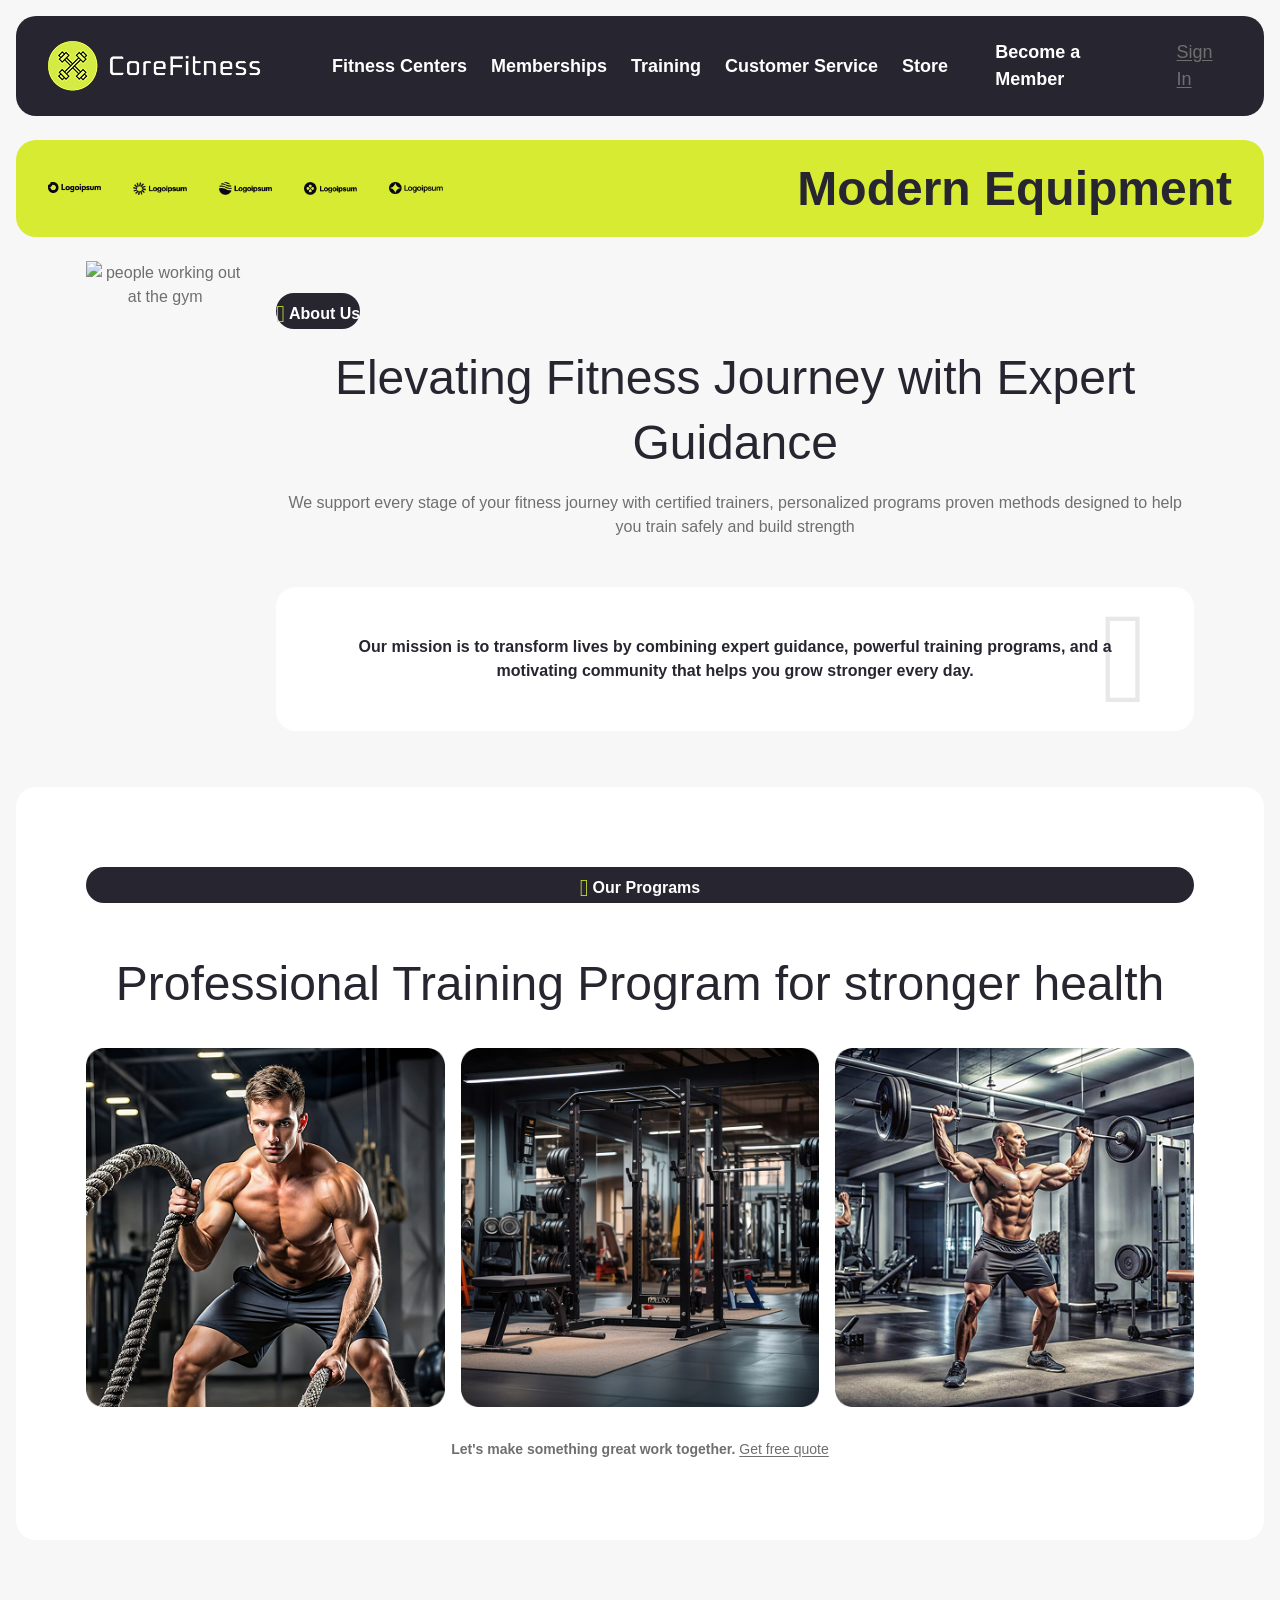
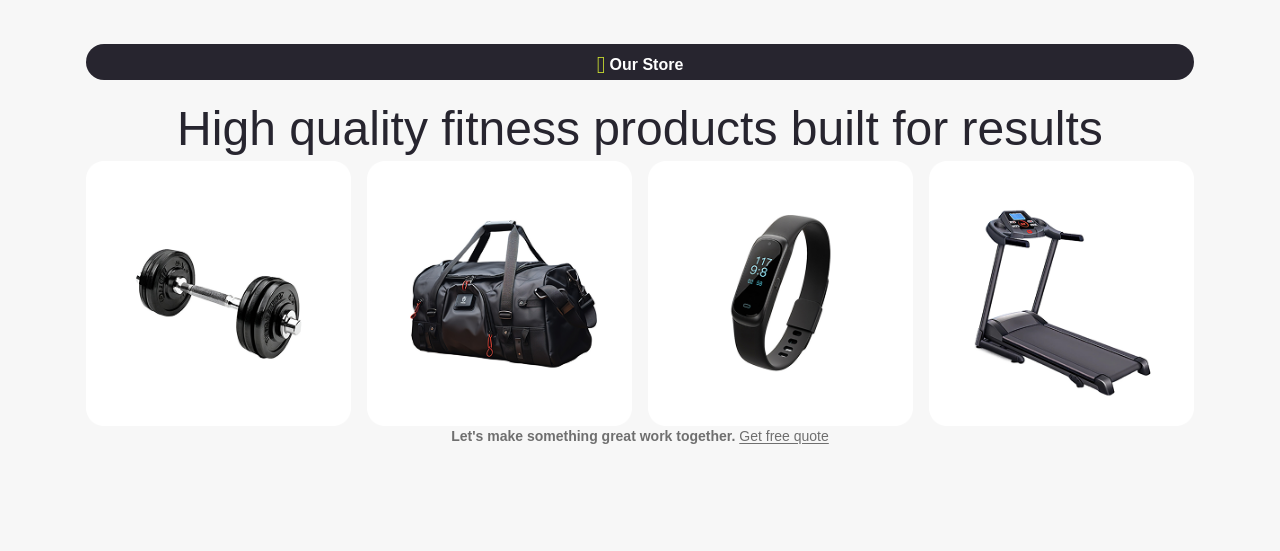
==== index.html @ 57005863 "initial commit 2.57" ====
<!DOCTYPE html>
<html lang="en">
<head>
    <meta charset="UTF-8">
    <meta name="viewport" content="width=device-width, initial-scale=1.0">
    <title>CoreFitness |  Gym & Fitness Center</title>
    <script src="https://kit.fontawesome.com/55d9285a26.js"defer></script>
    <link rel="stylesheet" href="CSS/theme.css">
    <link rel="stylesheet" href="CSS/site.css">
    <link rel="stylesheet" href="CSS/fonts.css">
</head>

<body>

    <div class="app-layout">
        <header>
            <div class="logotype">
                <a href="/"><img src="Images/logotype.png" alt="CoreFitness Logo"></a>
            </div>
            <nav class="main-menu">
                <ul class="menu">
                    <li class="menu-item">
                        <a class="menu-item-link" href="">Fitness Centers</a>
                    </li>

                    <li class="menu-item">
                        <a class="menu-item-link" href="">Memberships</a>
                    </li>

                    <li class="menu-item">
                        <a class="menu-item-link" href="">Training</a>
                    </li>

                    <li class="menu-item">
                        <a class="menu-item-link" href="">Customer Service</a>
                    </li>

                    <li class="menu-item">
                        <a class="menu-item-link" href="">Store</a>
                    </li>
                </ul>
            </nav>
            <nav class="account-menu">
                <ul class="menu">
                    <li class="menu-item">
                        <a class="menu-item-link" href="">Become a Member</a>
                    </li>
                    <li class="menu-item">
                        <a class="btn-menu-item-button" href="">Sign In</a>
                    </li>
                </ul>
            </nav>
        </header>
        <main>

            <!--hero section-->
            <section class="section_hero"></section>

            <!--brands section-->
            <section class="section_brands">
                <div class="brand-slider">
                    <img id="brand-1" src="Images/Clip path group (1).png" alt="brand 1">
                    <img id="brand-2" src="Images/Clip path group (2).png" alt="brand 2">
                    <img id="brand-3" src="Images/Clip path group (3).png" alt="brand 3">
                    <img id="brand-4" src="Images/Clip path group.png" alt="brand 4">
                    <img id="brand-5" src="Images/company-supports-logo-5-prime 1.png" alt="brand 5">
                </div>
                <h2>Modern Equipment</h2>
            </section>

                <!--about-us section-->
    <section class="section_about-us">
        <div class="container">
            <div class="about-us-area">
                <img class="about-us-image" src="images/left-column.png" alt="people working out at the gym">
                <div class="about-us-content">
                    <div class="section-title">About Us</div>
                    <h2 class="title">Elevating Fitness Journey with Expert Guidance</h2>
                    <p class="description">We support every stage of your fitness journey with certified trainers, personalized programs proven methods designed to help you train safely and build strength</p>

                    <div class="quote">
                        Our mission is to transform lives by combining expert guidance, 
                        powerful training programs, and a motivating community that helps 
                        you grow stronger every day.
                    </div>

                </div>
            </div>
        </div>
    </section>

    <!--our-programs section-->
    <section class="section_our-programs">
        <div class="container">
            <div class="our-program-area">
                <div class="section-title">Our Programs</div>
                <h2 class="title">Professional Training Program for stronger health</h2>
                <div class="program-slider">
                    <img src="Images/program-image-1 1.png" alt="man working out with ropes">
                    <img src="Images/program-image-2 1.png" alt="gym equipments">
                    <img src="Images/program-image-3 1.png" alt="a standing man lifting a weight bar">
                </div>
                <div class="additional-information">Let's make something great work together. <a href="#">Get free quote</a></div>
            </div>
        </div>
    </section>

    <!--our-store section-->
    <section class="section_our-store">
        <div class="container">
            <div class="our-store-area">
                <div class="section-title">Our Store</div>
                <h2 class="title">High quality fitness products built for results</h2>
                <div class="store-item-slider">
                    <img src="Images/product-image-1-prime 1.png" alt="Gym weights">
                    <img src="Images/product-image-2-prime 1.png" alt="gym bag">
                    <img src="Images/product-image-3-prime 1.png" alt="a gym watch">
                    <img src="Images/product-image-4-prime 1.png" alt="a thread wheel">
                </div>
                <div class="additional-information">Let's make something great work together. <a href="#">Get free quote</a></div>
            </div>
        </div>
    </section>

        </main>
        <footer></footer>
    </div>
    
</body>
</html>
---- CSS/theme.css ----
:root {
    /* Fonts */
    --font-default: "DM Sans", sans-serif;
    --font-heading: "Poppins", sans-serif;
    --font-fa: "Font Awesome";

    /* Colors */
    --theme-color: #d6eb31;
    --dark-color: #27252f;
    --dark-gray-color: #6F6F6F;
    --gray-color: #D9D9D9;
    --light-color: #f7f7f7;
    --white-color: #ffffff;
    --danger-color: #ce2b2baf;

    --body-background-color: var(--light-color);

    --text-color: var(--dark-gray-color);
    --heading-color: var(--dark-color);

    --border-color: var(--text-color);
    --border-accent-color: var(--theme-color);

    --link-color: var(--text-color);
    --link-hover-color: var(--gray-color);

    --menu-item-link-color: var(--white-color);
    --menu-item-link-hover-color: var(--theme-color);
    --menu-item-link-active-color: var(--theme-color);


    --button-background-color: var(--theme-color);
    --button-border-color: var(--theme-color);
    --button-text-color: var(--dark-color);

    --header-background-color: var(--dark-color);
    --header-text-color: var(--white-color);

    --footer-background-color: var(--dark-color);
    --footer-text-color: var(--white-color);


    --section-background-color: var(--white-color);
    --section-text-color: var(--dark-gray-color);

    --section-title-background-color: var(--dark-color);
    --section-title-text-color: var(--white-color);
    --section-title-dot-color: var(--theme-color);

    --quote-background-color: var(--white-color);
    --quote-text-color: var(--dark-color);

    --brands-background-color: var(--theme-color);
    
}
---- CSS/site.css ----
*,
*::before,
*::after {
    box-sizing: border-box;
}

html, body {
    background-color: var(--body-background-color);
    color: var(--text-color);
    font-family: var(--font-default);
    font-weight: 400;
    font-style: normal;
    font-size: 16px;
    line-height: 1.5;
    margin: 0;
}

svg,
img {
    display: block;
    max-width: 100%;
    height: auto;
}

hr {
    width: 100%;
    margin: 2rem 0;
    border: none;
    border: 1px solid var(--border-color);
    opacity: 0.2;

    &.accent {
        border: 1px solid var(--border-accent-color);
    }
}

h1, h2, h3, h4, h5, h6 {
    color: var(--heading-color);
    font-family: var(--font-heading);
    font-weight: 500;
    font-style: normal;
    margin: 1rem 0 0;
}

h1 {
    font-size: 48px;
    line-height: 65px;
}

h1 {
    font-size: 48px;
    line-height: 65px;
}

h2 {
    font-size: 48px;
    line-height: 65px;
}

a {
    font-size: 1em;
    color: var(--link-color);
    font-family: var(--font-default);
    font-weight: 400;
    font-style: normal;
    text-decoration: underline;
    text-underline-offset: 2px;

    &:hover {
            color: var(--link-hover-color);

    }
}

.btn,
button {
    display: inline-block;
    background-color: var(--button-background-color);
    border: 1px solid var(--button-border-color);
    color: var(--button-text-color);
    border-radius: 25px;
    padding: 0.9rem 1.5rem;
    text-decoration: none;
    font-family: var(--font-default);
    font-weight: 600;
    font-size: 1em;
    cursor: pointer;
}

.container {
    width: 100%;
    max-width: 100%;
    padding-inline: 1rem;
    margin-inline: auto;

    @media (width >= 768px) {
        max-width: 720px;
    }
    @media (width >= 1200px) {
        max-width: 1140px;
    }
    @media (width >= 1400px) {
        max-width: 1320px;
    }
}

.section-title {
    display: inline-block;
    background-color: var(--section-title-background-color);
    color: var(--section-title-text-color);
    padding: 0 1rem 0,25rem;
    border-radius: 25px;
    font-family: var(--font-default);
    font-weight: 600;
    font-size: 16px;

    &::before {
        content:"\e7d1";
        color: var(--section-title-dot-color);
        font-family: var(--font-fa);
        font-weight: 900;
        font-size: 1.5em;
        position: relative;
        top: 3px;
        margin-right: 4px;
    }
}

.quote {
    display: block;
    background-color: var(--quote-background-color);
    color: var(--quote-text-color);
    padding: 3rem 3rem;
    border-radius: 20px;
    font-family: var(--font-heading);
    font-weight: 600;
    font-size: 1rem;
    position: relative;
    margin: 2rem 0;;

    &::after {
        content: "\f10e";
        font-family: var(--font-fa);
        font-weight: 900;
        font-size: 8em;
        position: absolute;
        top: 50%;
        right: 5%;
        transform: translateY(-50%);
        opacity: 0.1;
        
    }

}

.menu {
    display: flex;
    gap: 1.5rem;
    align-items: center;
    list-style: none;
    padding: 0;
    margin: 0;


    .menu-item {
        font-size: 18px;
        .menu-item-link {
            color: var(--menu-item-link-color);
            text-decoration: none;
            font-weight: 600;

            &:hover {
                color: var(--menu-item-link-hover-color);
                text-decoration: underline;
            }

            &:active,
            &.active {
                color: var(--menu-item-link-active-color);
            }
            
        }

        .menu-item-button {
            text-decoration: none;
        }
    }
}

/*layouts*/
.app-layout {
    display: grid;
    grid-template-rows: auto 1fr auto;
    height: 100dvh;
    padding: 1rem;
}

/*global sections*/

header {
    display: grid;
    grid-template-columns: 1fr 3fr 1fr;
    align-items: center;
    min-height: 100px;
    background-color: var(--header-background-color);
    color: var(--header-text-color);
    border-radius: 20px;
    padding: 1rem 2rem;
    
    .main-menu{
        display: flex;
        justify-content: center;
    }

    .account-menu{
        display: flex;
        justify-content: flex-end;
    }
}

footer {

}

.page-title {
    text-align: center;
    margin: 3rem 0;
}


.section_brands {
    background-color: var(--brands-background-color);
    display: none;
    grid-template-columns: 1fr 2fr;
    align-items: center;
    padding: 1rem 2rem;
    border-radius: 20px;
    margin: 1.5rem 0;

    @media (width >= 992px) {
        display: grid;
        grid-template-columns: 1fr 2fr;

    }

    @media (width >= 1600px) {
      grid-template-columns: 3fr 2fr;
    }

    .brand-slider {
        display: grid;
        grid-template-columns: repeat(2, 1fr);
        gap: 2rem;


        @media (width >= 1200px) {
            grid-template-columns: repeat(5, 1fr);
        }

        

        #brand-3,
        #brand-4,
        #brand-5
        {
            display: none;
            @media (width >= 1200px) {
                display: block;
        }
    
    }
    }

    h2 {
        margin: 0;
        text-align: right;
        font-weight: 700;
    }
}




/* About-us section */
.section_about-us {
    margin: 1.5rem 0;
    text-align: center;

    @media (width >= 1200px) {
      align-items: center;
    }

    .about-us-area {
        display: flex;
        gap: 2rem;

        .about-us-image {
            display: none;

            @media (width >= 1200px) {
                display: block;
            }

        }

        .about-us-content {
            margin-top: 2rem;
            display: flex;
            flex-direction: column;
            align-items: center;

            @media (width >= 1200px) {
                align-items: start;
        }
    }
 }
}

/*our-program section*/
.section_our-programs {
    background-color: var(--section-background-color);
    border-radius: 20px;
    padding: 5rem 0;
    margin: 1.5rem 0;

    .our-program-area {
        display: grid;
        gap: 2rem;
        text-align: center;
    }

    .program-slider {
        display: grid;
        grid-template-columns: 1fr;
        gap: 1rem;


        @media (width >= 768px) {
            grid-template-columns: 1fr 1fr 1fr;
        }

        
    }

    .additional-information {
        font-weight: 600;
        font-size: 0.875em;

        a {
            display: block;
            @media (width >= 768px) {
            display: inline;
         }
         }
    }
}

/*our-store section*/
.section_our-store {
    border-radius: 20px;
    padding: 5rem 0;
    margin: 1.5rem 0;

    .our-store-area {
        display: flex;
        flex-direction: column;
        text-align: center;
    }

    .store-item-slider {
        display: grid;
        grid-template-columns: 1fr;
        gap: 1rem;

        @media (width >= 768px) {
            grid-template-columns: 1fr 1fr;
        }
         @media (width >= 1200px) {
            grid-template-columns: 1fr 1fr 1fr 1fr;
         }
    }

    .additional-information {
        font-weight: 600;
        font-size: 0.875em;

         a {
            display: block;
            @media (width >= 768px) {
            display: inline;
         }
         }
    }
}
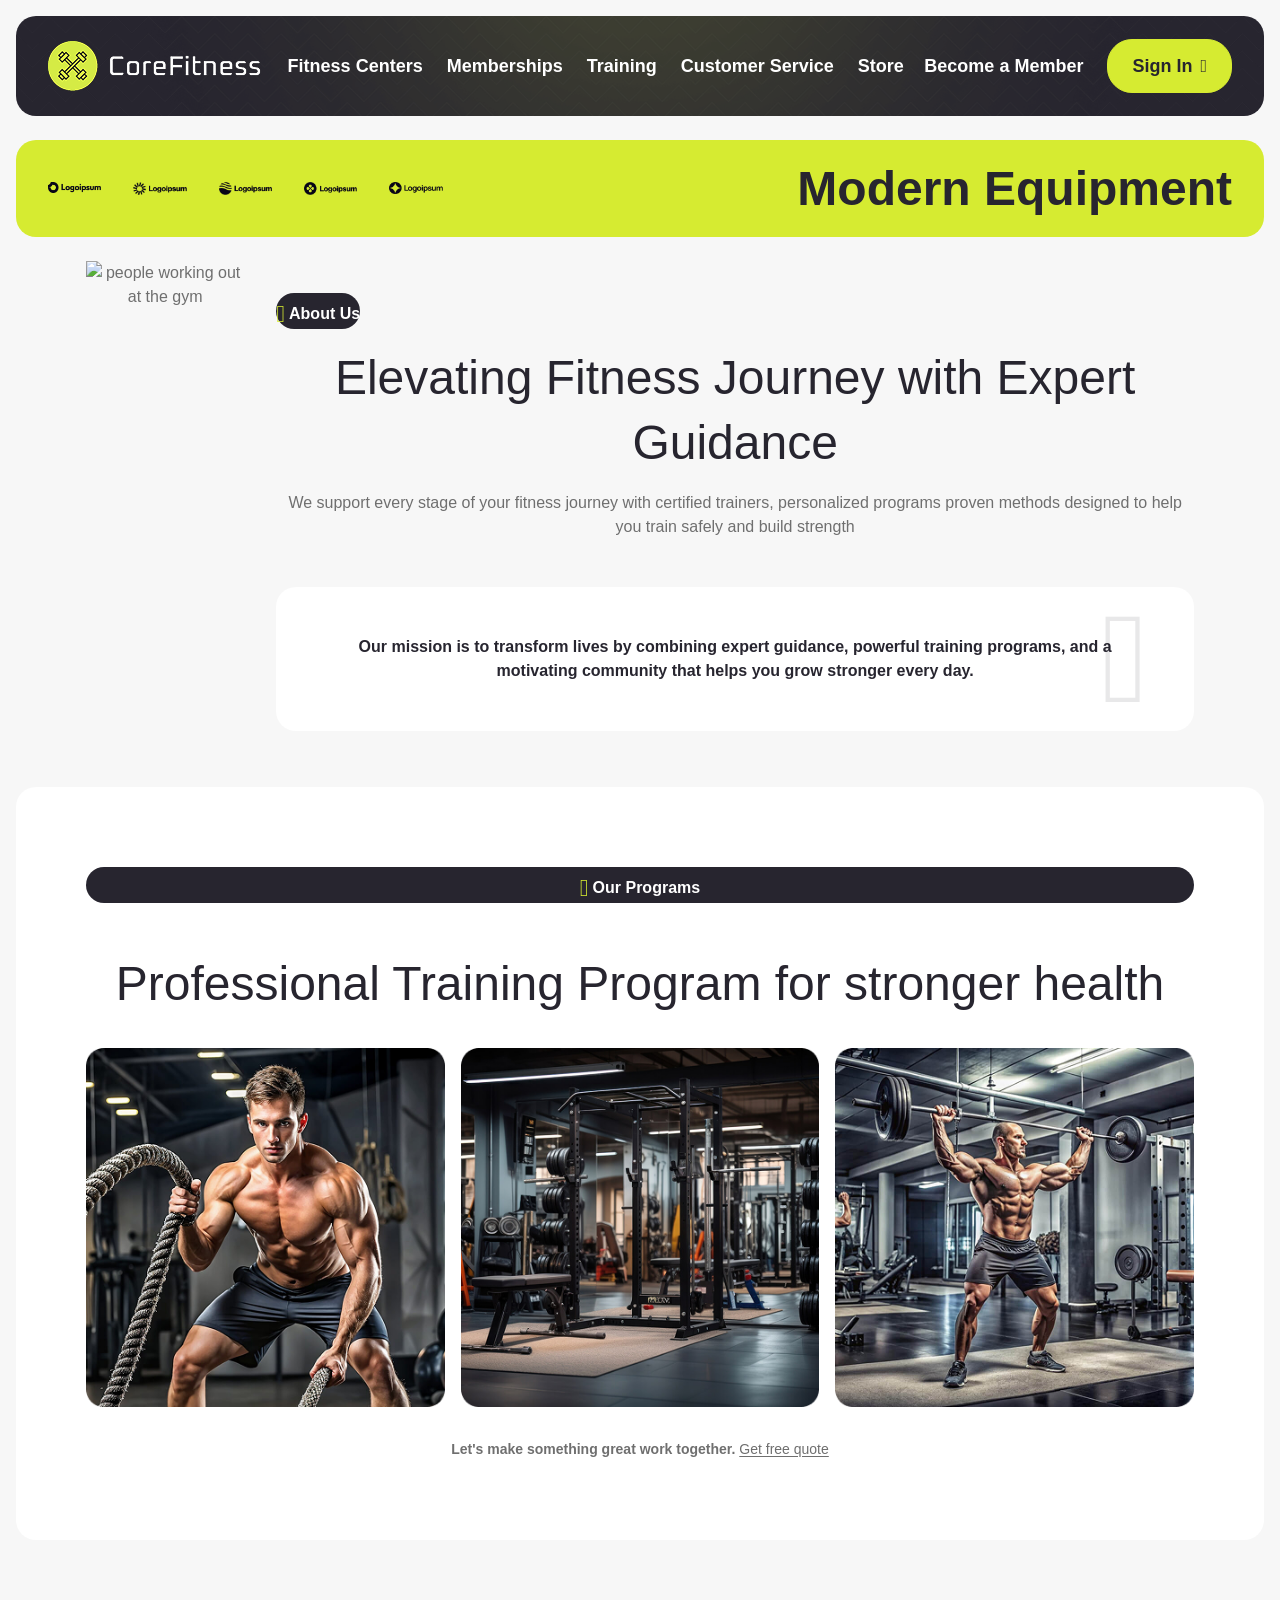
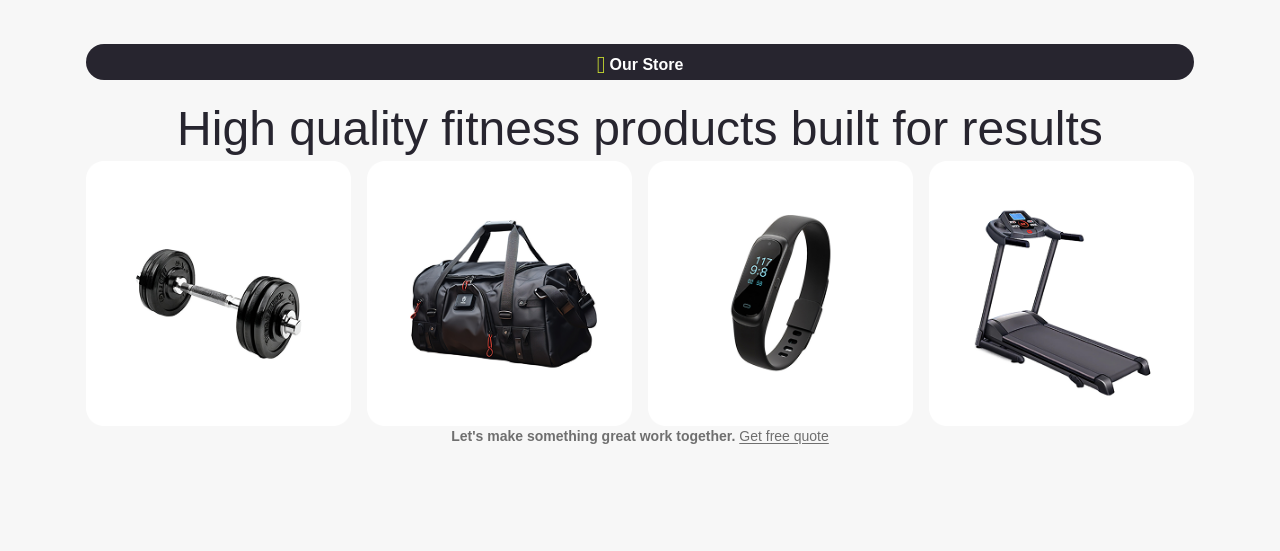
==== commit b54f0b4b: "navbar finished" ====
--- a/index.html
+++ b/index.html
@@ -4,7 +4,7 @@
     <meta charset="UTF-8">
     <meta name="viewport" content="width=device-width, initial-scale=1.0">
     <title>CoreFitness |  Gym & Fitness Center</title>
-    <script src="https://kit.fontawesome.com/55d9285a26.js"defer></script>
+    <link href="https://cdnjs.cloudflare.com/ajax/libs/font-awesome/6.0.0/css/all.min.css" rel="stylesheet">
     <link rel="stylesheet" href="CSS/theme.css">
     <link rel="stylesheet" href="CSS/site.css">
     <link rel="stylesheet" href="CSS/fonts.css">
@@ -46,7 +46,7 @@
                         <a class="menu-item-link" href="">Become a Member</a>
                     </li>
                     <li class="menu-item">
-                        <a class="btn-menu-item-button" href="">Sign In</a>
+                        <a class="btn accent" href="">Sign In</a>
                     </li>
                 </ul>
             </nav>
--- a/CSS/theme.css
+++ b/CSS/theme.css
@@ -32,6 +32,13 @@
     --button-background-color: var(--theme-color);
     --button-border-color: var(--theme-color);
     --button-text-color: var(--dark-color);
+    --button-background-hover-color: var(--dark-color);
+    --button-border-hover-color: var(--dark-color);
+    --button-text-hover-color: var(--white-color);
+    --button-accent-background-hover-color: var(--white-color);
+    --button-accent-border-hover-color: var(--white-color);
+    --button-accent-text-hover-color: var(--dark-color);
+    
 
     --header-background-color: var(--dark-color);
     --header-text-color: var(--white-color);
--- a/CSS/site.css
+++ b/CSS/site.css
@@ -72,19 +72,41 @@
     }
 }
 
-.btn,
-button {
+.btn, button {
     display: inline-block;
     background-color: var(--button-background-color);
     border: 1px solid var(--button-border-color);
     color: var(--button-text-color);
     border-radius: 25px;
-    padding: 0.9rem 1.5rem;
+    padding: 0.8rem 1.5rem;
     text-decoration: none;
     font-family: var(--font-default);
     font-weight: 600;
     font-size: 1em;
     cursor: pointer;
+
+    transition: background-color 0.15s ease-in-out,
+                border-color 0.15s ease-in-out,
+                color 0.15s ease-in-out;
+
+    &::after {
+        content:"\f054";
+        font-family: var(--font-fa);
+        font-weight: 900;
+        font-size: 1em;
+        margin-left: 0.5rem;
+    }
+    &:hover {
+        background-color: var(--button-background-hover-color);
+        border: 1px solid var(--button-border-hover-color);
+        color: var(--button-text-hover-color);
+    }
+
+    &.accent:hover {
+        background-color: var(--button-accent-background-hover-color);
+        border: 1px solid var(--button-accent-border-hover-color);
+        color: var(--button-accent-text-hover-color);
+    }
 }
 
 .container {
@@ -164,6 +186,7 @@
 
     .menu-item {
         font-size: 18px;
+        white-space: nowrap;
         .menu-item-link {
             color: var(--menu-item-link-color);
             text-decoration: none;
@@ -181,9 +204,7 @@
             
         }
 
-        .menu-item-button {
-            text-decoration: none;
-        }
+        
     }
 }
 
@@ -203,6 +224,9 @@
     align-items: center;
     min-height: 100px;
     background-color: var(--header-background-color);
+    background-image: url(../Images/dark-section-img.png);
+    background-repeat: no-repeat;
+    background-size: 100%;
     color: var(--header-text-color);
     border-radius: 20px;
     padding: 1rem 2rem;
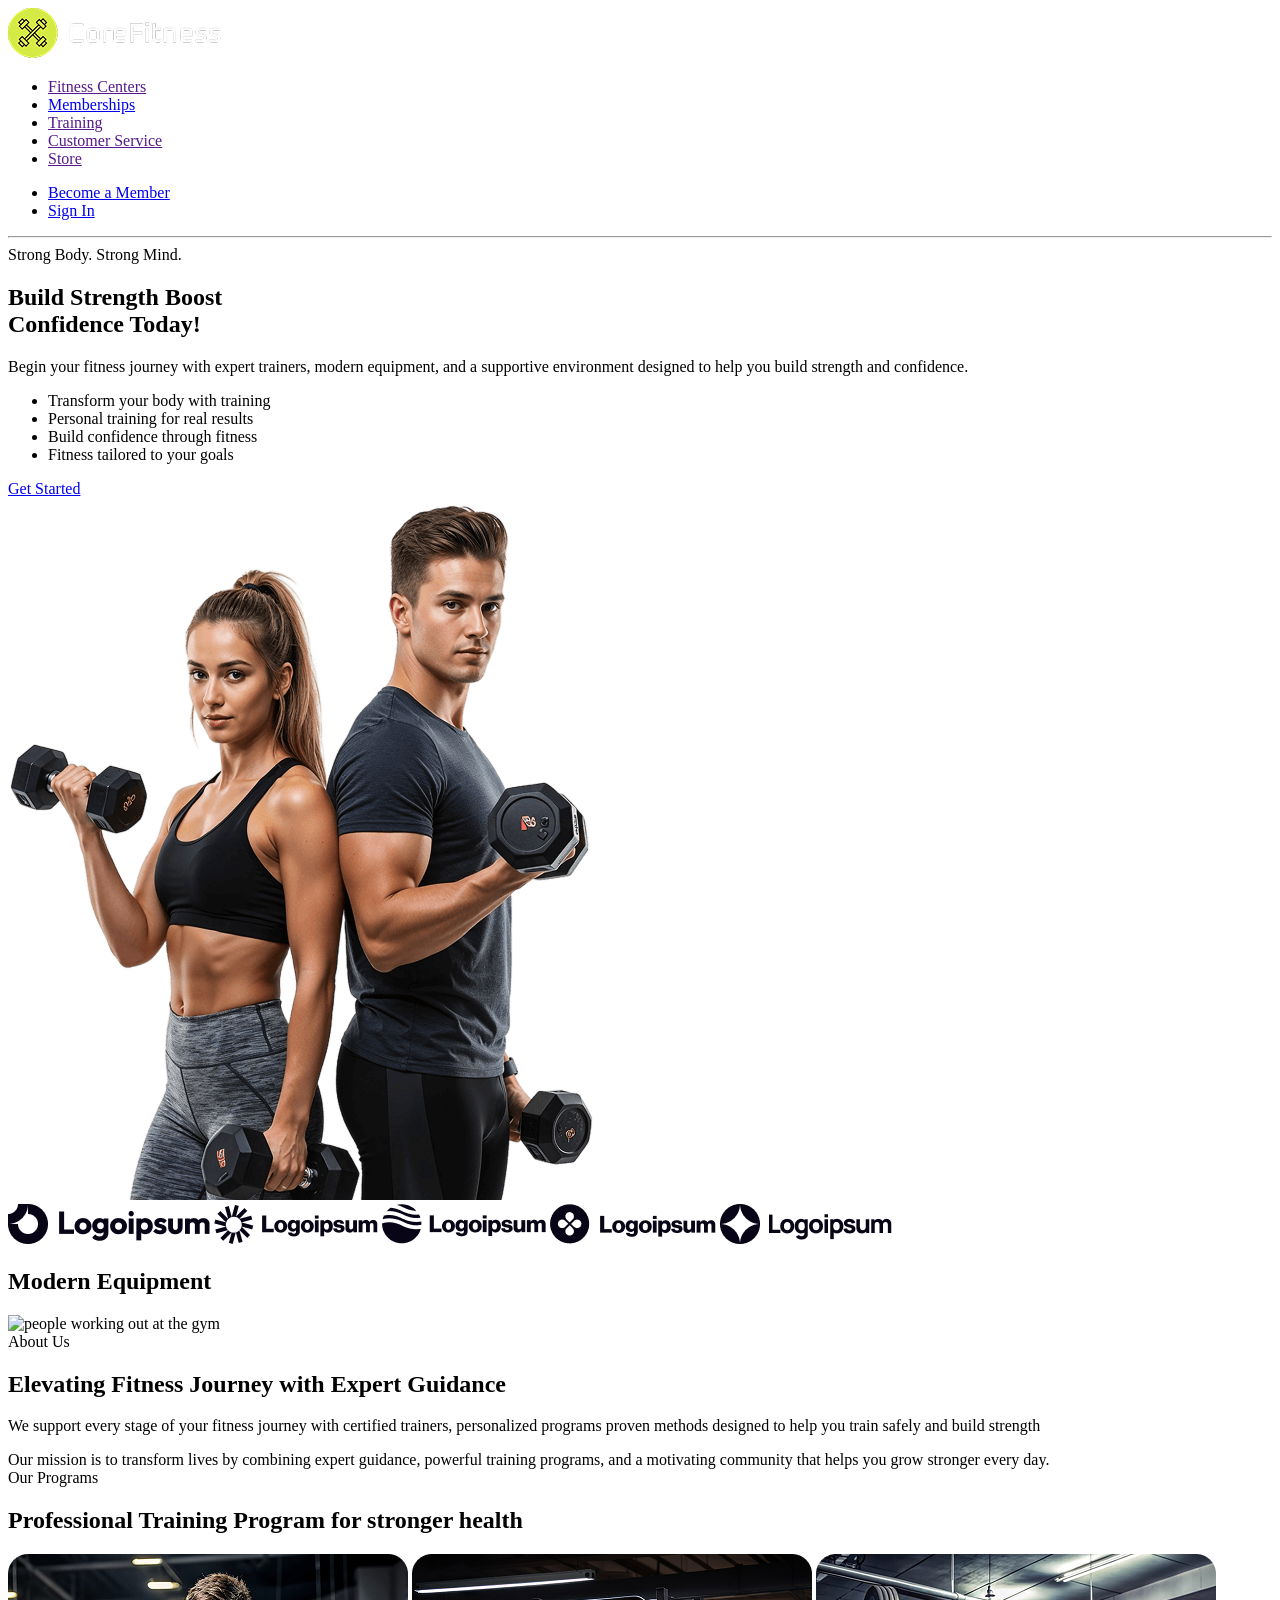
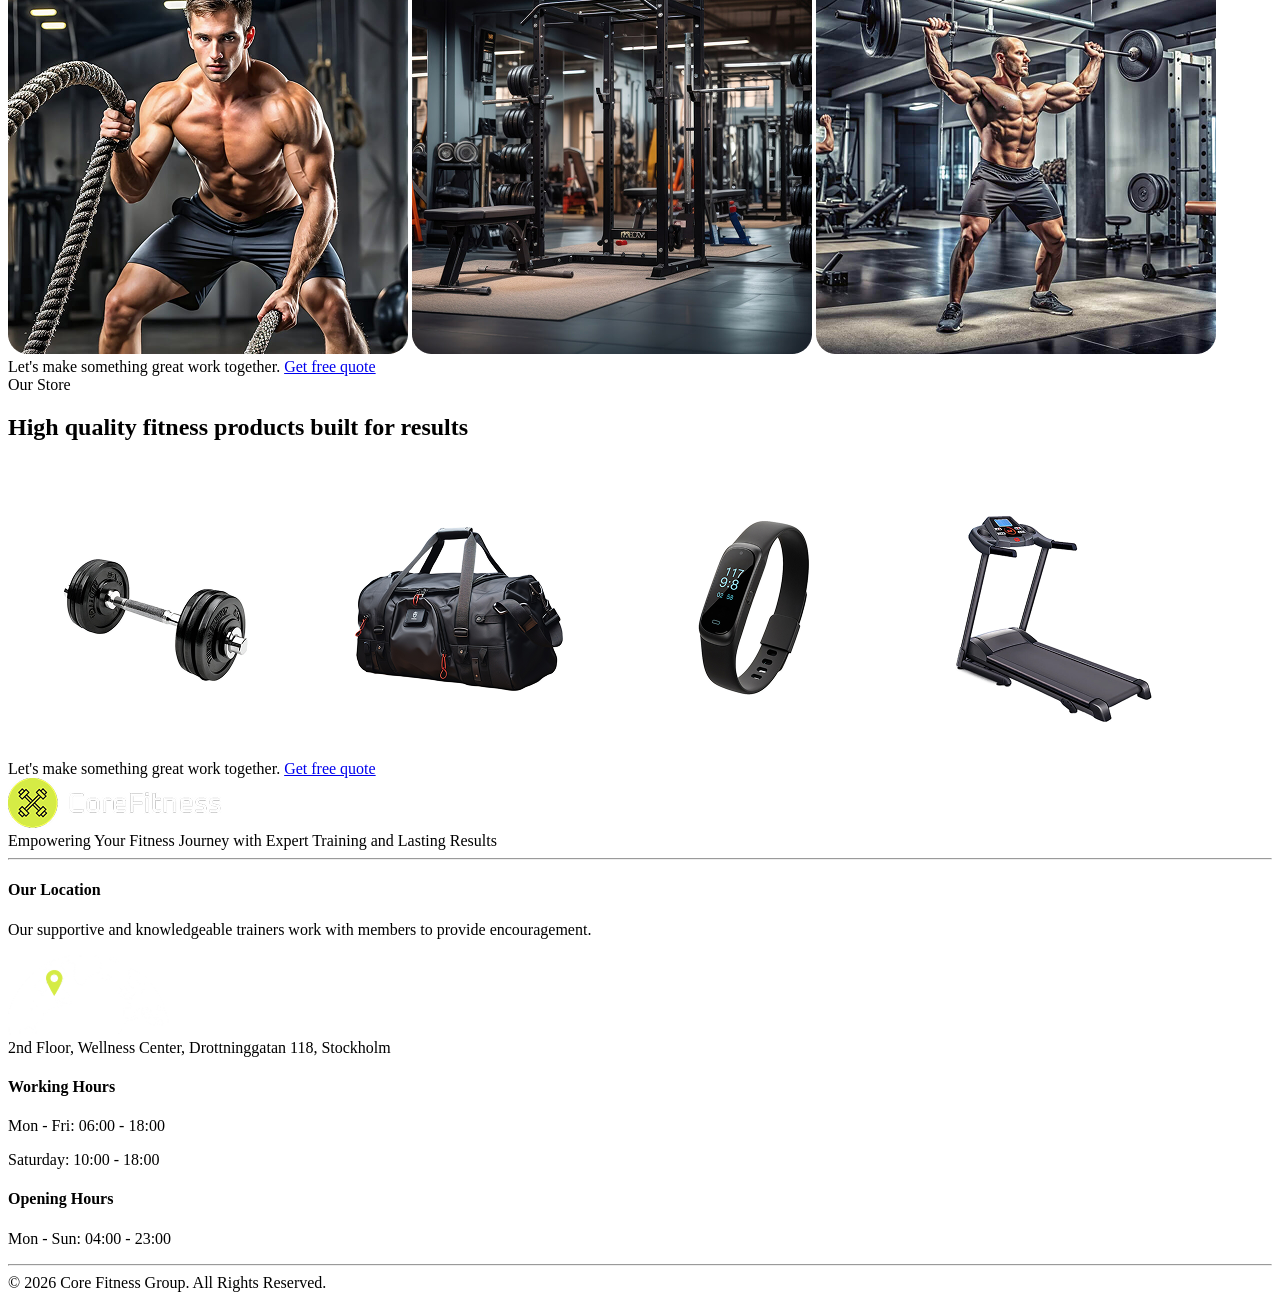
==== commit f0dc9781: "add herosection, footer and improved layout structure" ====
--- a/index.html
+++ b/index.html
@@ -1,130 +1,269 @@
-<!DOCTYPE html>
+<!doctype html>
 <html lang="en">
-<head>
-    <meta charset="UTF-8">
-    <meta name="viewport" content="width=device-width, initial-scale=1.0">
-    <title>CoreFitness |  Gym & Fitness Center</title>
-    <link href="https://cdnjs.cloudflare.com/ajax/libs/font-awesome/6.0.0/css/all.min.css" rel="stylesheet">
-    <link rel="stylesheet" href="CSS/theme.css">
-    <link rel="stylesheet" href="CSS/site.css">
-    <link rel="stylesheet" href="CSS/fonts.css">
-</head>
-
-<body>
-
+  <head>
+    <meta charset="UTF-8" />
+    <meta name="viewport" content="width=device-width, initial-scale=1.0" />
+    <title>CoreFitness | Gym & Fitness Center</title>
+    <link
+      href="https://cdnjs.cloudflare.com/ajax/libs/font-awesome/6.0.0/css/all.min.css"
+      rel="stylesheet"
+    />
+    <link rel="stylesheet" href="css/fonts.css" />
+    <link rel="stylesheet" href="css/site.css" />
+    <link rel="stylesheet" href="css/theme.css" />
+  </head>
+
+  <body>
     <div class="app-layout">
-        <header>
-            <div class="logotype">
-                <a href="/"><img src="Images/logotype.png" alt="CoreFitness Logo"></a>
+      <header>
+        <div class="logotype">
+          <a href="/"
+            ><img src="Images/logotype.png" alt="CoreFitness Logo"
+          /></a>
+        </div>
+        <nav class="main-menu">
+          <ul class="menu">
+            <li class="menu-item">
+              <a class="menu-item-link" href="">Fitness Centers</a>
+            </li>
+
+            <li class="menu-item">
+              <a class="menu-item-link active" href="membership.html">Memberships</a>
+            </li>
+
+            <li class="menu-item">
+              <a class="menu-item-link" href="">Training</a>
+            </li>
+
+            <li class="menu-item">
+              <a class="menu-item-link" href="">Customer Service</a>
+            </li>
+
+            <li class="menu-item">
+              <a class="menu-item-link" href="">Store</a>
+            </li>
+          </ul>
+        </nav>
+        <nav class="account-menu">
+          <ul class="menu">
+            <li class="menu-item">
+              <a class="menu-item-link" href="#">Become a Member</a>
+            </li>
+            <li class="menu-item">
+              <a class="btn accent" href="#">Sign In</a>
+            </li>
+          </ul>
+        </nav>
+
+
+        <hr>
+      </header>
+      <main>
+        <!--hero section-->
+        <section class="section_hero">
+        <div class="hero-container">
+
+    <div class="hero-content">
+      <div class="hero-badge">Strong Body. Strong Mind.</div>
+
+      <h1 class="hero-title">
+        Build Strength Boost <br />
+        Confidence Today!
+      </h1>
+
+      <p class="hero-description">
+        Begin your fitness journey with expert trainers, modern equipment, and a supportive environment designed to help you build strength and confidence.
+      </p>
+
+      <ul class="hero-features">
+        <li>Transform your body with training</li>
+        <li>Personal training for real results</li>
+        <li>Build confidence through fitness</li>
+        <li>Fitness tailored to your goals</li>
+      </ul>
+
+      <a href="#" class="btn accent">Get Started</a>
+    </div>
+
+    <div class="hero-image">
+      <img src="Images/right-column.png" alt="fitness people" />
+    </div>
+
+  </div>
+</section>
+
+        <!--brands section-->
+        <section class="section_brands">
+          <div class="brand-slider">
+            <img
+              id="brand-1"
+              src="Images/Clip path group (1).png"
+              alt="brand 1"
+            />
+            <img
+              id="brand-2"
+              src="Images/Clip path group (2).png"
+              alt="brand 2"
+            />
+            <img
+              id="brand-3"
+              src="Images/Clip path group (3).png"
+              alt="brand 3"
+            />
+            <img id="brand-4" src="Images/Clip path group.png" alt="brand 4" />
+            <img
+              id="brand-5"
+              src="Images/company-supports-logo-5-prime 1.png"
+              alt="brand 5"
+            />
+          </div>
+          <h2>Modern Equipment</h2>
+        </section>
+
+        <!--about-us section-->
+        <section class="section_about-us">
+          <div class="container">
+            <div class="about-us-area">
+              <img
+                class="about-us-image"
+                src="images/left-column.png"
+                alt="people working out at the gym"
+              />
+              <div class="about-us-content">
+                <div class="section-title">About Us</div>
+                <h2 class="title">
+                  Elevating Fitness Journey with Expert Guidance
+                </h2>
+                <p class="description">
+                  We support every stage of your fitness journey with certified
+                  trainers, personalized programs proven methods designed to
+                  help you train safely and build strength
+                </p>
+
+                <div class="quote">
+                  Our mission is to transform lives by combining expert
+                  guidance, powerful training programs, and a motivating
+                  community that helps you grow stronger every day.
+                </div>
+              </div>
             </div>
-            <nav class="main-menu">
-                <ul class="menu">
-                    <li class="menu-item">
-                        <a class="menu-item-link" href="">Fitness Centers</a>
-                    </li>
-
-                    <li class="menu-item">
-                        <a class="menu-item-link" href="">Memberships</a>
-                    </li>
-
-                    <li class="menu-item">
-                        <a class="menu-item-link" href="">Training</a>
-                    </li>
-
-                    <li class="menu-item">
-                        <a class="menu-item-link" href="">Customer Service</a>
-                    </li>
-
-                    <li class="menu-item">
-                        <a class="menu-item-link" href="">Store</a>
-                    </li>
-                </ul>
-            </nav>
-            <nav class="account-menu">
-                <ul class="menu">
-                    <li class="menu-item">
-                        <a class="menu-item-link" href="">Become a Member</a>
-                    </li>
-                    <li class="menu-item">
-                        <a class="btn accent" href="">Sign In</a>
-                    </li>
-                </ul>
-            </nav>
-        </header>
-        <main>
-
-            <!--hero section-->
-            <section class="section_hero"></section>
-
-            <!--brands section-->
-            <section class="section_brands">
-                <div class="brand-slider">
-                    <img id="brand-1" src="Images/Clip path group (1).png" alt="brand 1">
-                    <img id="brand-2" src="Images/Clip path group (2).png" alt="brand 2">
-                    <img id="brand-3" src="Images/Clip path group (3).png" alt="brand 3">
-                    <img id="brand-4" src="Images/Clip path group.png" alt="brand 4">
-                    <img id="brand-5" src="Images/company-supports-logo-5-prime 1.png" alt="brand 5">
-                </div>
-                <h2>Modern Equipment</h2>
-            </section>
-
-                <!--about-us section-->
-    <section class="section_about-us">
-        <div class="container">
-            <div class="about-us-area">
-                <img class="about-us-image" src="images/left-column.png" alt="people working out at the gym">
-                <div class="about-us-content">
-                    <div class="section-title">About Us</div>
-                    <h2 class="title">Elevating Fitness Journey with Expert Guidance</h2>
-                    <p class="description">We support every stage of your fitness journey with certified trainers, personalized programs proven methods designed to help you train safely and build strength</p>
-
-                    <div class="quote">
-                        Our mission is to transform lives by combining expert guidance, 
-                        powerful training programs, and a motivating community that helps 
-                        you grow stronger every day.
-                    </div>
-
-                </div>
+          </div>
+        </section>
+
+        <!--our-programs section-->
+        <section class="section_our-programs">
+          <div class="container">
+            <div class="our-program-area">
+              <div class="section-title">Our Programs</div>
+              <h2 class="title">
+                Professional Training Program for stronger health
+              </h2>
+              <div class="program-slider">
+                <img
+                  src="Images/program-image-1 1.png"
+                  alt="man working out with ropes"
+                />
+                <img src="Images/program-image-2 1.png" alt="gym equipments" />
+                <img
+                  src="Images/program-image-3 1.png"
+                  alt="a standing man lifting a weight bar"
+                />
+              </div>
+              <div class="additional-information">
+                Let's make something great work together.
+                <a href="#">Get free quote</a>
+              </div>
             </div>
+          </div>
+        </section>
+
+        <!--our-store section-->
+        <section class="section_our-store">
+          <div class="container">
+            <div class="our-store-area">
+              <div class="section-title">Our Store</div>
+              <h2 class="title">
+                High quality fitness products built for results
+              </h2>
+              <div class="store-item-slider">
+                <img
+                  src="Images/product-image-1-prime 1.png"
+                  alt="Gym weights"
+                />
+                <img src="Images/product-image-2-prime 1.png" alt="gym bag" />
+                <img
+                  src="Images/product-image-3-prime 1.png"
+                  alt="a gym watch"
+                />
+                <img
+                  src="Images/product-image-4-prime 1.png"
+                  alt="a thread wheel"
+                />
+              </div>
+              <div class="additional-information">
+                Let's make something great work together.
+                <a href="#">Get free quote</a>
+              </div>
+            </div>
+          </div>
+        </section>
+      </main>
+      
+        <footer class="footer">
+  <div class="footer-container">
+
+    <div class="footer-top">
+      <div class="footer-logo">
+        <img src="Images/logotype.png" alt="CoreFitness logo" />
+      </div>
+
+      <div class="footer-heading">
+        Empowering Your Fitness Journey with Expert Training and Lasting Results
+      </div>
+    </div>
+
+    <hr />
+
+    <div class="footer-content">
+
+      <div class="footer-left">
+        <h4>Our Location</h4>
+        <p>
+            Our supportive and knowledgeable trainers work with members to provide encouragement.
+        </p>
+
+  <div class="footer-map">
+    <div class="footer-location">
+        <img src="../Images/footer-location-map 1.png" alt="">
+    </div>
+</div>
+<span>2nd Floor, Wellness Center, Drottninggatan 118, Stockholm</span>
+</div>
+
+      <div class="footer-right">
+        <div>
+          <h4>Working Hours</h4>
+          <p>Mon - Fri: 06:00 - 18:00</p>
+          <p>Saturday: 10:00 - 18:00</p>
         </div>
-    </section>
-
-    <!--our-programs section-->
-    <section class="section_our-programs">
-        <div class="container">
-            <div class="our-program-area">
-                <div class="section-title">Our Programs</div>
-                <h2 class="title">Professional Training Program for stronger health</h2>
-                <div class="program-slider">
-                    <img src="Images/program-image-1 1.png" alt="man working out with ropes">
-                    <img src="Images/program-image-2 1.png" alt="gym equipments">
-                    <img src="Images/program-image-3 1.png" alt="a standing man lifting a weight bar">
-                </div>
-                <div class="additional-information">Let's make something great work together. <a href="#">Get free quote</a></div>
-            </div>
+
+        <div>
+          <h4>Opening Hours</h4>
+          <p>Mon - Sun: 04:00 - 23:00</p>
         </div>
-    </section>
-
-    <!--our-store section-->
-    <section class="section_our-store">
-        <div class="container">
-            <div class="our-store-area">
-                <div class="section-title">Our Store</div>
-                <h2 class="title">High quality fitness products built for results</h2>
-                <div class="store-item-slider">
-                    <img src="Images/product-image-1-prime 1.png" alt="Gym weights">
-                    <img src="Images/product-image-2-prime 1.png" alt="gym bag">
-                    <img src="Images/product-image-3-prime 1.png" alt="a gym watch">
-                    <img src="Images/product-image-4-prime 1.png" alt="a thread wheel">
-                </div>
-                <div class="additional-information">Let's make something great work together. <a href="#">Get free quote</a></div>
-            </div>
-        </div>
-    </section>
-
-        </main>
-        <footer></footer>
-    </div>
-    
-</body>
-</html> +      </div>
+
+    </div>
+
+    <hr />
+
+    <div class="footer-bottom">
+      © 2026 Core Fitness Group. All Rights Reserved.
+    </div>
+
+  </div>
+</footer>
+      
+    </div>
+  </body>
+</html>
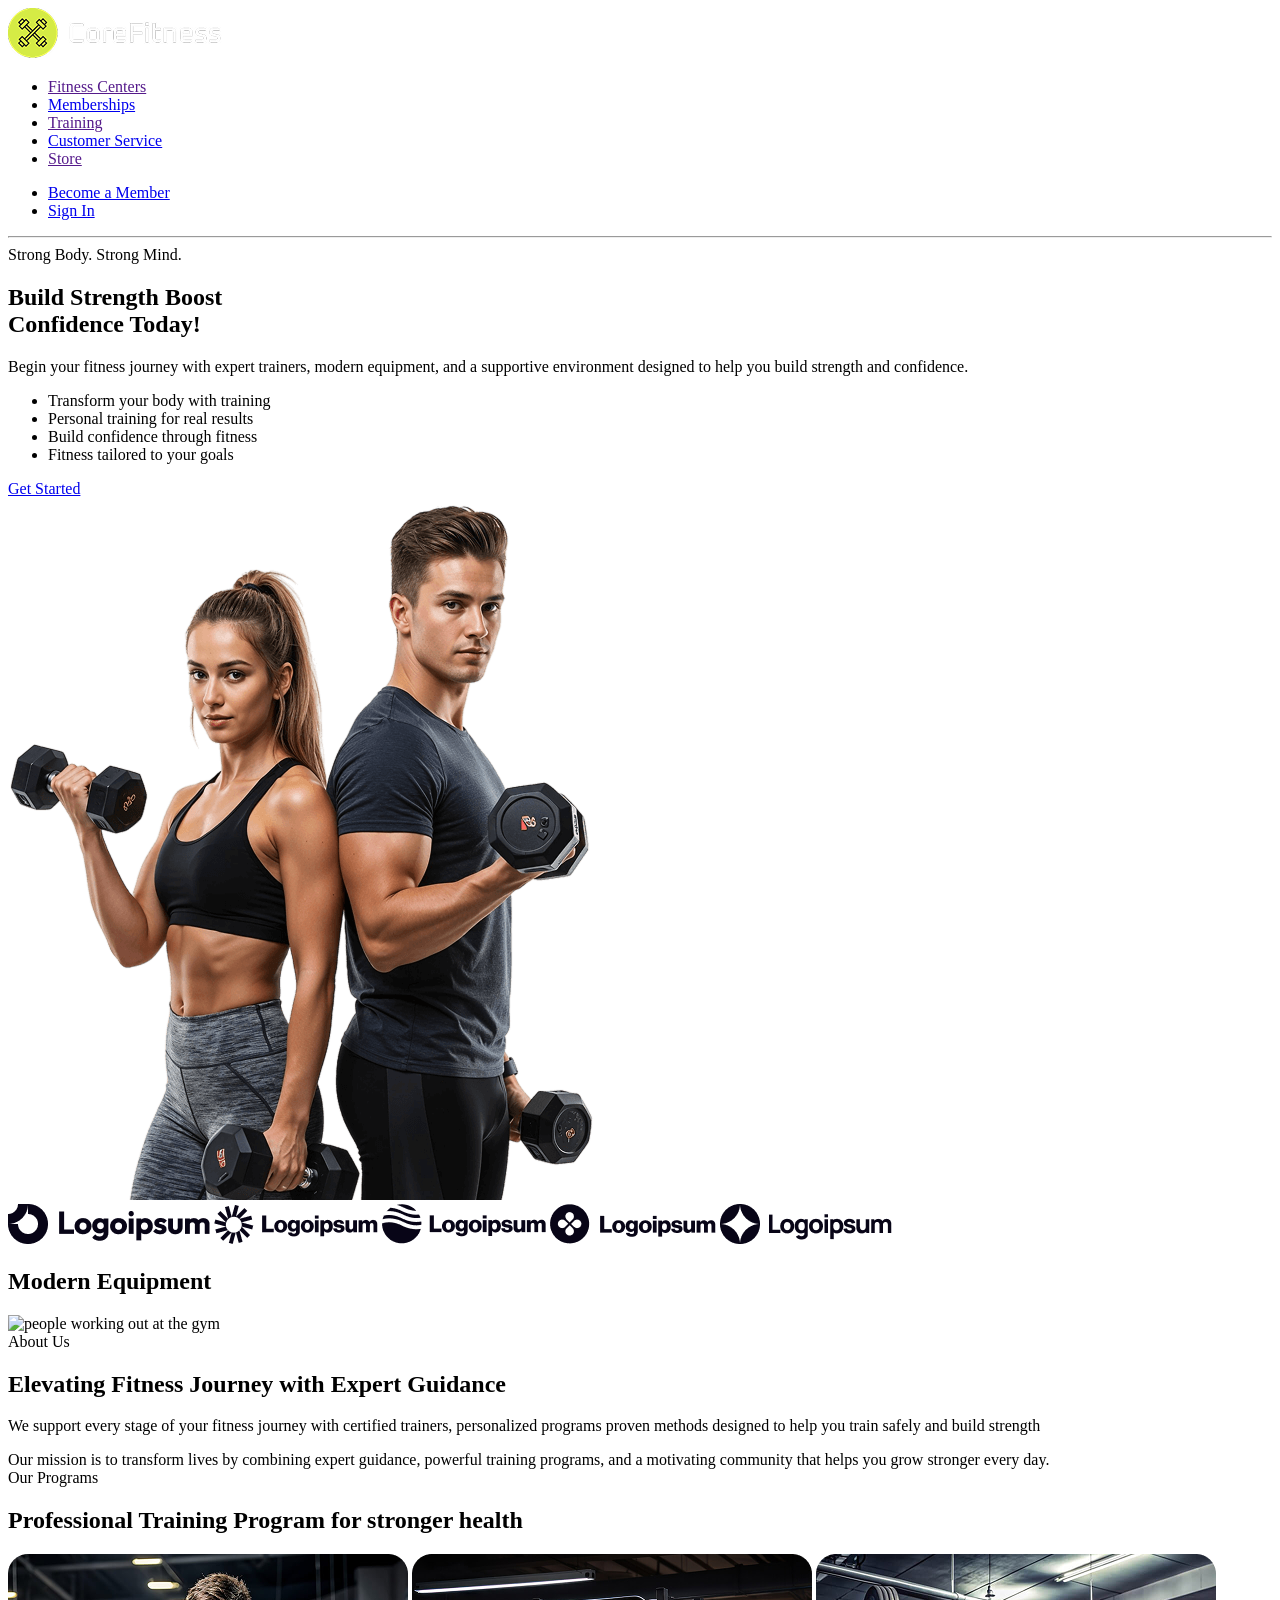
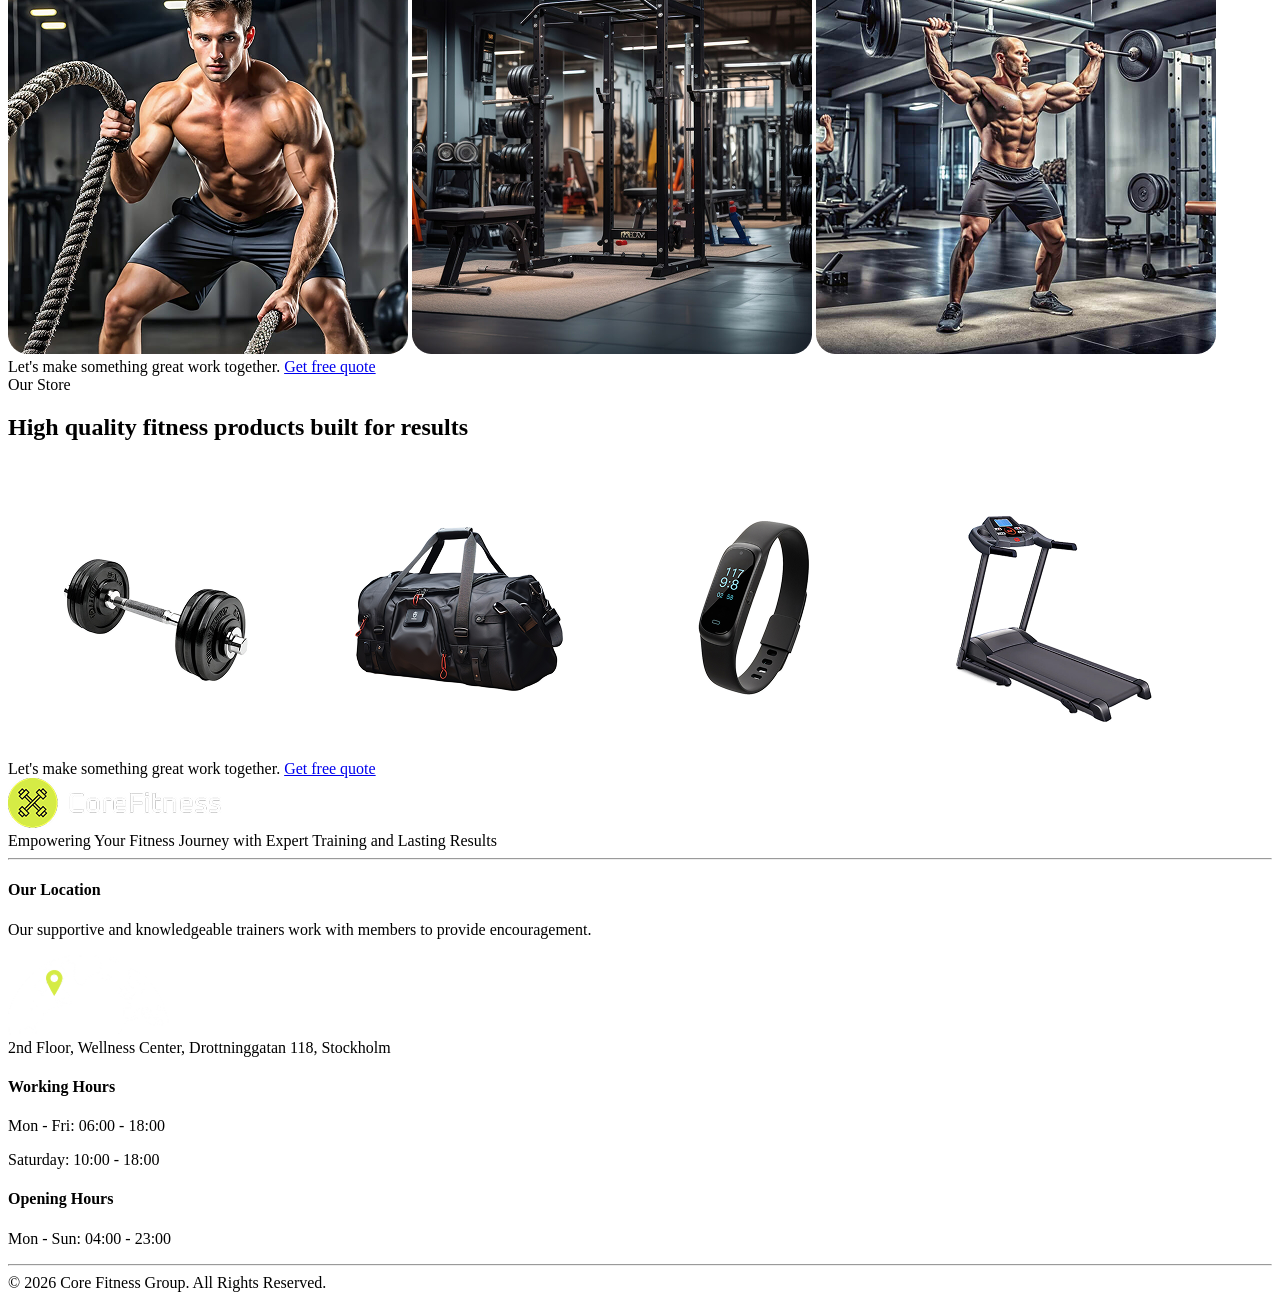
==== commit b903c160: "added header and footer to customer" ====
--- a/index.html
+++ b/index.html
@@ -36,7 +36,7 @@
             </li>
 
             <li class="menu-item">
-              <a class="menu-item-link" href="">Customer Service</a>
+              <a class="menu-item-link active" href="customer.html">Customer Service</a>
             </li>
 
             <li class="menu-item">
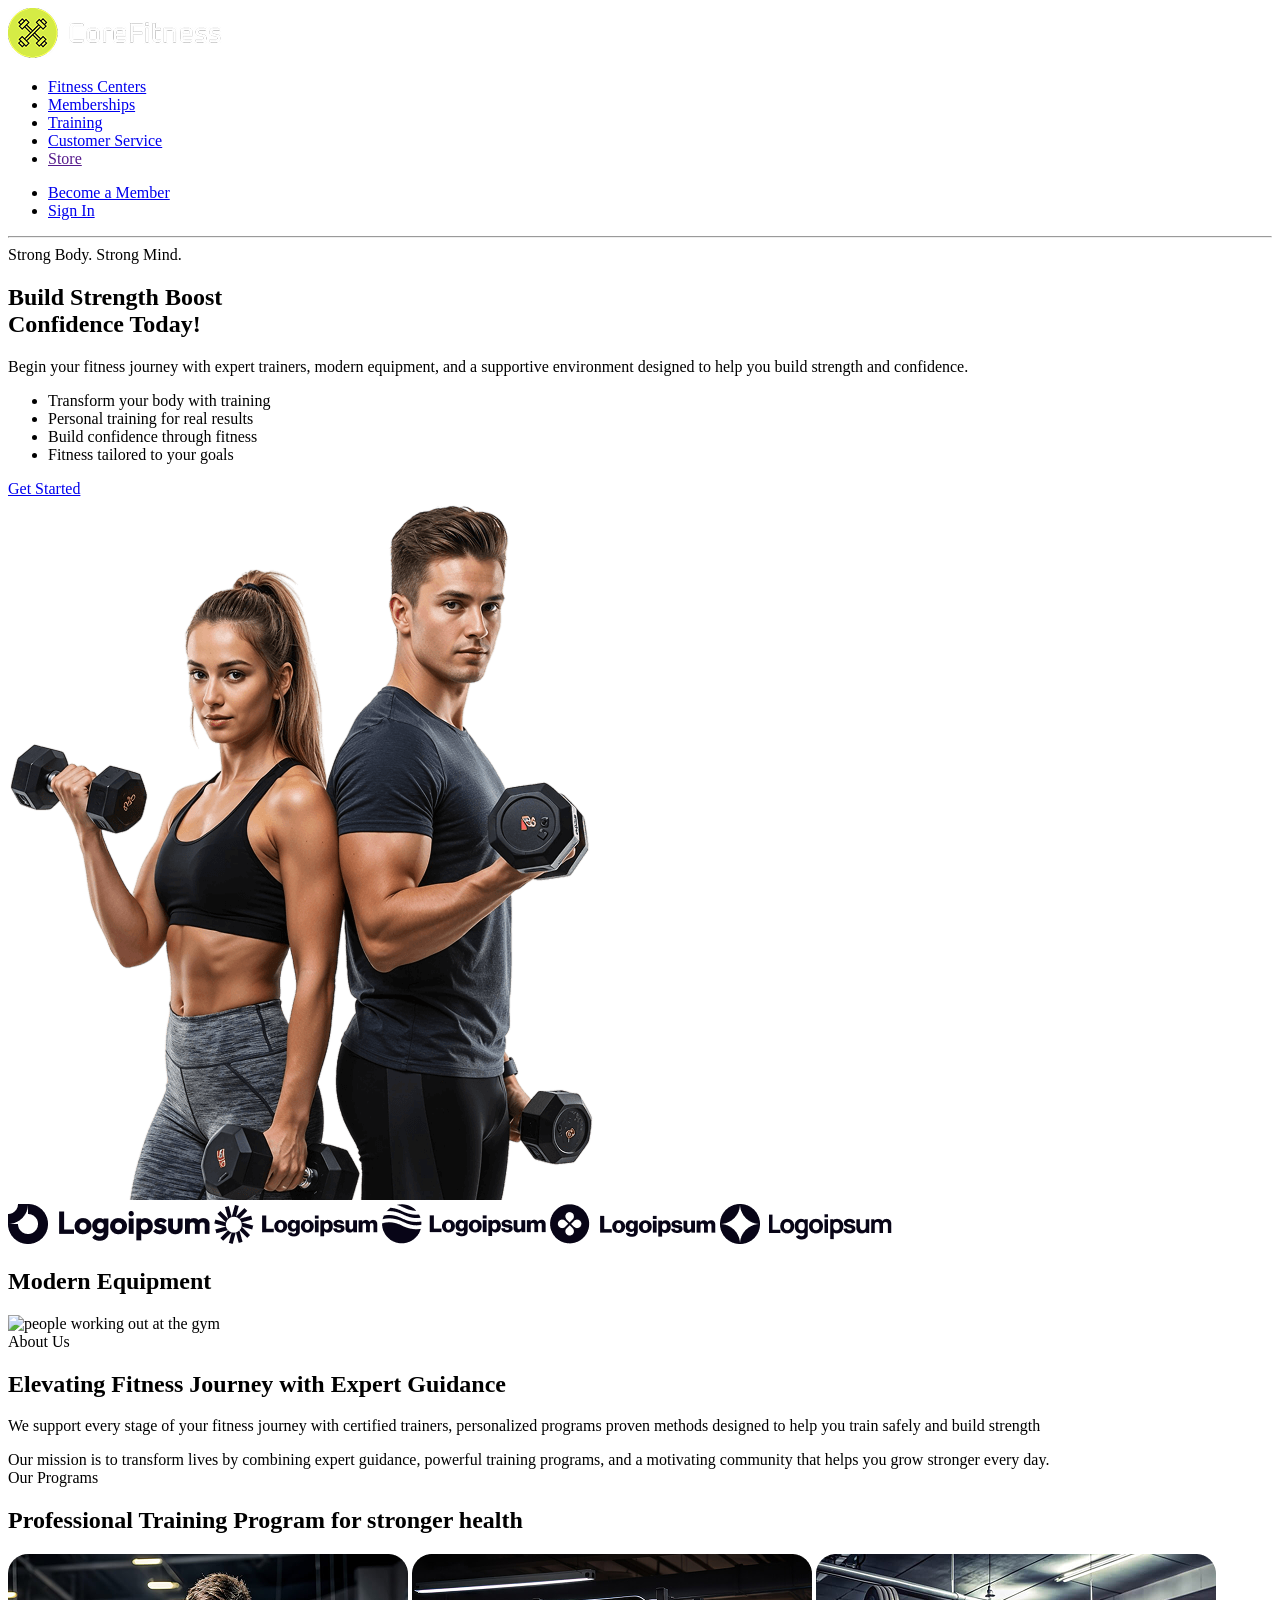
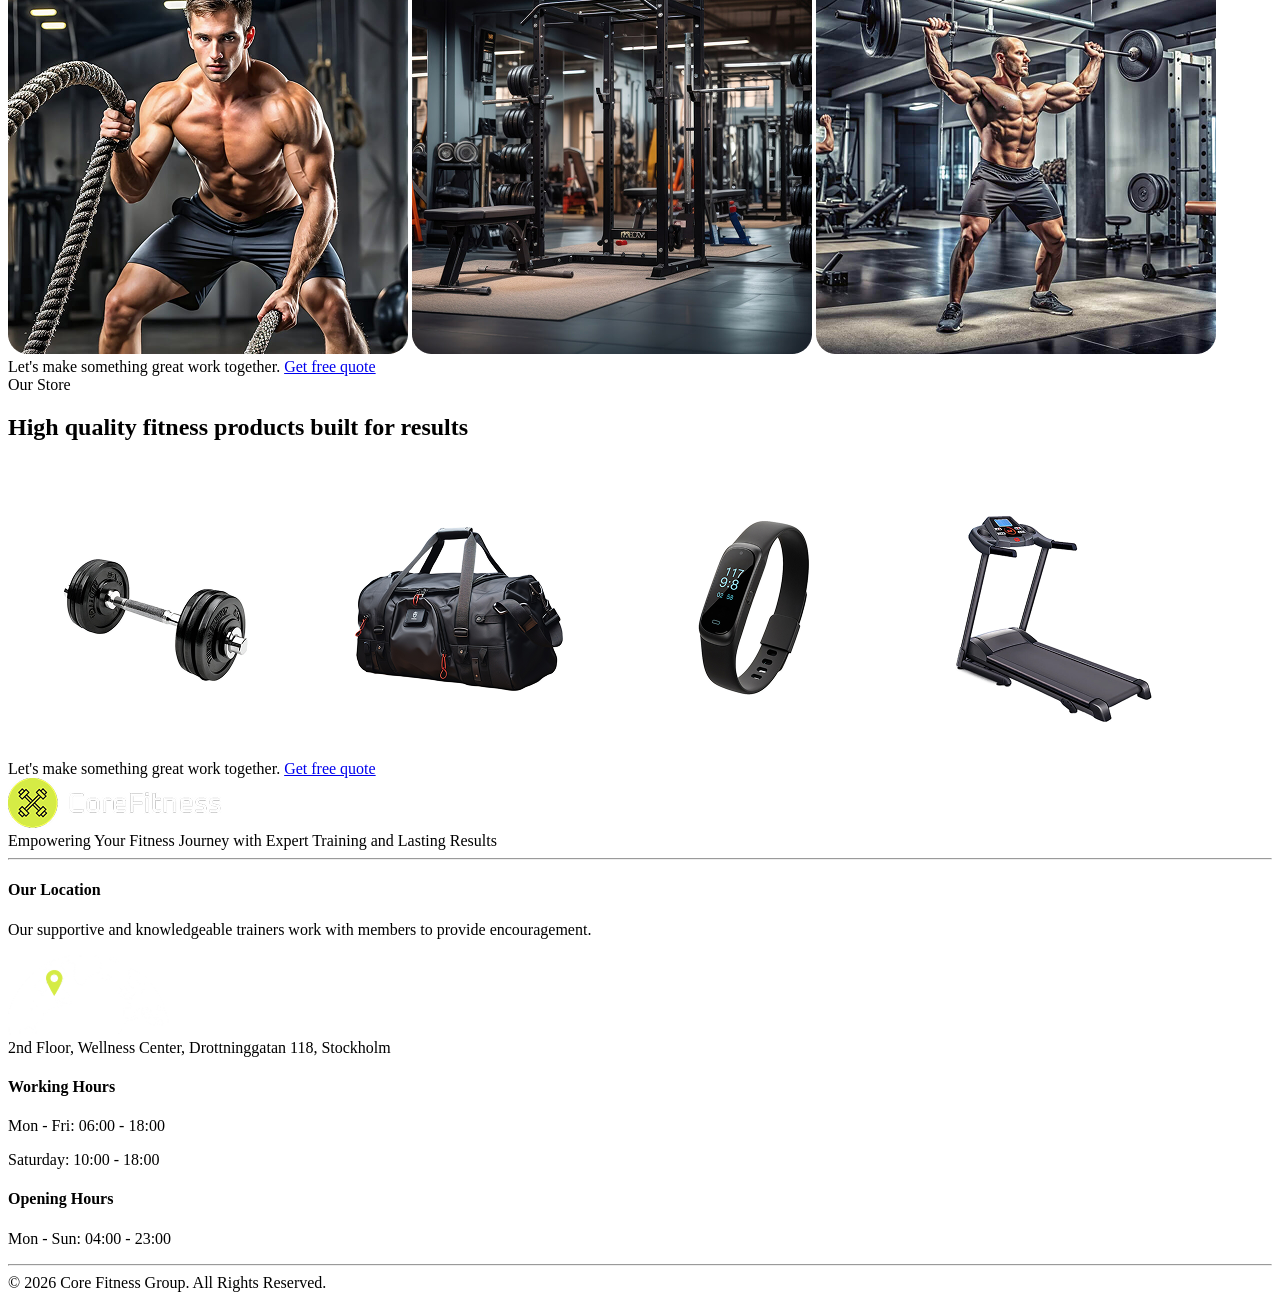
==== commit 90b096b9: "added errorpage, added password, added styling" ====
--- a/index.html
+++ b/index.html
@@ -24,7 +24,7 @@
         <nav class="main-menu">
           <ul class="menu">
             <li class="menu-item">
-              <a class="menu-item-link" href="">Fitness Centers</a>
+              <a class="menu-item-link active" href="index.html">Fitness Centers</a>
             </li>
 
             <li class="menu-item">
@@ -32,7 +32,7 @@
             </li>
 
             <li class="menu-item">
-              <a class="menu-item-link" href="">Training</a>
+              <a class="menu-item-link active" href="myaccount.html">Training</a>
             </li>
 
             <li class="menu-item">
@@ -47,7 +47,7 @@
         <nav class="account-menu">
           <ul class="menu">
             <li class="menu-item">
-              <a class="menu-item-link" href="#">Become a Member</a>
+              <a class="menu-item-link active" href="signup.html">Become a Member</a>
             </li>
             <li class="menu-item">
               <a class="btn accent" href="#">Sign In</a>
